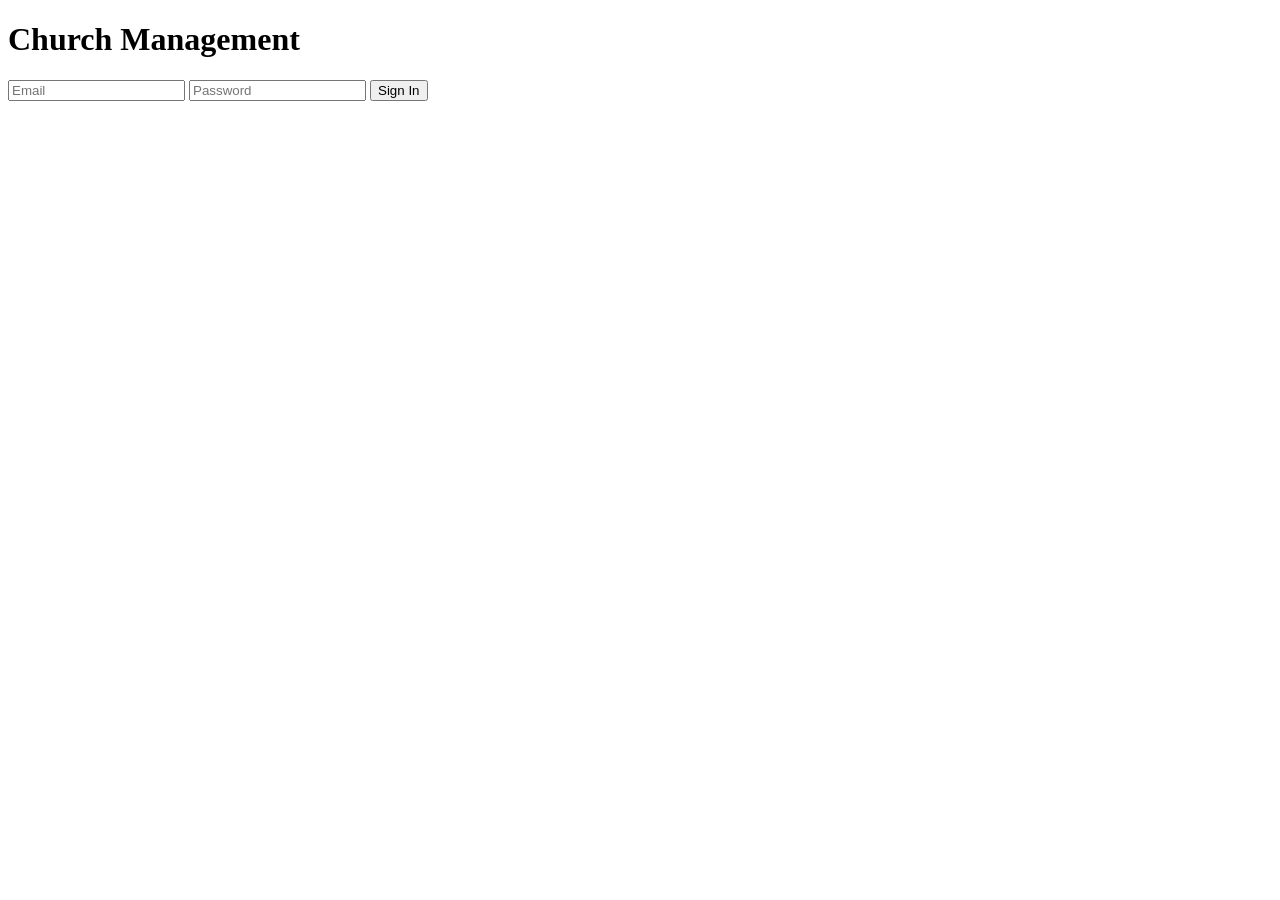
==== login.html @ 6051f9c2 "Add login page for user authentication" ====
<!DOCTYPE html>
<html lang="en">
<head>
    <meta charset="UTF-8">
    <meta name="viewport" content="width=device-width, initial-scale=1.0">
    <title>Church Management Login</title>

    <link rel="stylesheet" href="style.css">
</head>

<body>

<div class="login-card">

    <h1>Church Management</h1>

    <form id="loginForm">

        <input
            id="email"
            type="email"
            placeholder="Email"
            required>

        <input
            id="password"
            type="password"
            placeholder="Password"
            required>

        <button type="submit">
            Sign In
        </button>

    </form>

    <p id="loginError"></p>

</div>

<script src="auth.js"></script>
<script src="login.js"></script>

</body>
</html>
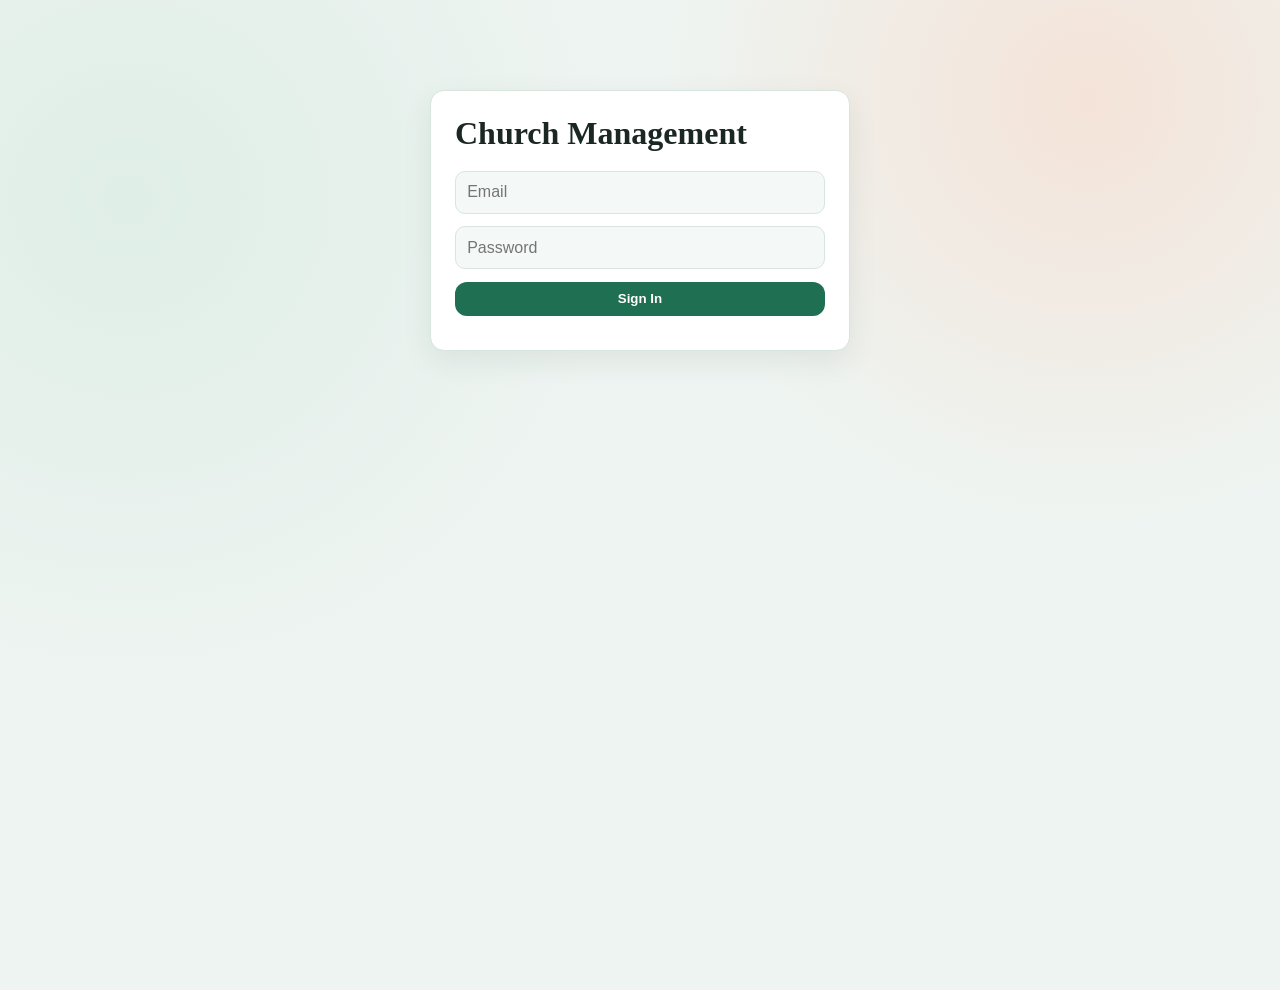
==== commit e7639f71: "Add frontend test suites and refactor existing tests - Introduced a new README.md for frontend verif" ====
--- a/login.html
+++ b/login.html
@@ -18,28 +18,32 @@
 
         <input
             id="email"
+            aria-label="Email"
+            autocomplete="username"
             type="email"
             placeholder="Email"
             required>
 
         <input
             id="password"
+            aria-label="Password"
+            autocomplete="current-password"
             type="password"
             placeholder="Password"
             required>
 
-        <button type="submit">
+        <button type="submit" class="primary-btn">
             Sign In
         </button>
 
     </form>
 
-    <p id="loginError"></p>
+    <p id="loginError" class="form-feedback" role="alert" aria-live="polite"></p>
 
 </div>
 
-<script src="auth.js"></script>
-<script src="login.js"></script>
+<script type="module" src="login.js"></script>
 
+<div id="toastRegion" class="toast-region" aria-live="polite" aria-relevant="additions" aria-label="Notifications"></div>
 </body>
 </html>
--- a/style.css
+++ b/style.css
@@ -0,0 +1,685 @@
+﻿:root {
+  --bg: #eef4f1;
+  --surface: #ffffff;
+  --surface-soft: #f4f8f6;
+  --ink: #1b2723;
+  --muted: #5d6d67;
+  --brand: #1f6f52;
+  --brand-soft: #daf0e6;
+  --accent: #ba5d2a;
+  --ok: #1f8b4c;
+  --warn: #c18a05;
+  --line: #d8e4de;
+  --radius: 14px;
+  --shadow: 0 10px 30px rgba(21, 45, 36, 0.08);
+}
+
+* {
+  box-sizing: border-box;
+}
+
+body {
+  margin: 0;
+  font-family: "Manrope", sans-serif;
+  color: var(--ink);
+  background:
+    radial-gradient(circle at 10% 20%, #dfeee7 0%, transparent 35%),
+    radial-gradient(circle at 85% 10%, #f4e3d8 0%, transparent 30%),
+    var(--bg);
+}
+
+h1,
+h2,
+p {
+  margin: 0;
+}
+
+.app-shell {
+  min-height: 100vh;
+  display: grid;
+  grid-template-columns: 280px 1fr;
+}
+
+.sidebar {
+  background: linear-gradient(160deg, #10352a 0%, #1f6f52 100%);
+  color: #ecf7f2;
+  padding: 1.25rem;
+  display: flex;
+  flex-direction: column;
+  gap: 1rem;
+  border-right: 1px solid rgba(255, 255, 255, 0.2);
+}
+
+.brand {
+  display: flex;
+  align-items: center;
+  gap: 0.8rem;
+  padding: 0.4rem;
+}
+
+.brand-mark {
+  height: 44px;
+  width: 44px;
+  border-radius: 12px;
+  background: rgba(255, 255, 255, 0.16);
+  display: grid;
+  place-items: center;
+  font-weight: 800;
+}
+
+.brand-title {
+  font-family: "DM Serif Display", serif;
+  font-size: 1.15rem;
+}
+
+.brand-subtitle {
+  font-size: 0.78rem;
+  opacity: 0.86;
+}
+
+.menu {
+  display: grid;
+  gap: 0.45rem;
+}
+
+.menu-item {
+  border: 0;
+  border-radius: 12px;
+  background: transparent;
+  color: #e5f3ed;
+  text-align: left;
+  padding: 0.72rem 0.85rem;
+  font-weight: 600;
+  cursor: pointer;
+}
+
+.menu-item:hover,
+.menu-item.active {
+  background: rgba(255, 255, 255, 0.14);
+}
+
+.sidebar-foot {
+  margin-top: auto;
+  font-size: 0.85rem;
+  opacity: 0.9;
+}
+
+.main-area {
+  padding: 1.2rem;
+}
+
+.topbar {
+  display: flex;
+  justify-content: space-between;
+  gap: 1rem;
+  align-items: center;
+  margin-bottom: 1rem;
+}
+
+.topbar-left {
+  display: flex;
+  gap: 0.8rem;
+  align-items: center;
+}
+
+#viewTitle {
+  font-size: 1.6rem;
+  font-family: "DM Serif Display", serif;
+}
+
+#viewSubtitle {
+  color: var(--muted);
+  font-size: 0.9rem;
+}
+
+.topbar-right {
+  display: flex;
+  gap: 0.7rem;
+  align-items: center;
+}
+
+.icon-btn,
+.primary-btn {
+  border: 0;
+  border-radius: 12px;
+  padding: 0.62rem 0.85rem;
+  font-weight: 700;
+  cursor: pointer;
+}
+
+.icon-btn {
+  background: var(--surface-soft);
+}
+
+.primary-btn {
+  background: var(--brand);
+  color: #fff;
+}
+
+.search-wrap {
+  background: var(--surface);
+  border: 1px solid var(--line);
+  border-radius: 12px;
+  padding: 0.3rem 0.6rem;
+  display: flex;
+  align-items: center;
+  gap: 0.45rem;
+  color: var(--muted);
+}
+
+.search-wrap input,
+.toolbar input,
+.toolbar select,
+.settings-grid input,
+.settings-grid select {
+  border: 0;
+  outline: none;
+  background: transparent;
+  font: inherit;
+  color: inherit;
+}
+
+.content-view {
+  display: none;
+  animation: fade 0.24s ease;
+}
+
+.content-view.active {
+  display: block;
+}
+
+@keyframes fade {
+  from {
+    opacity: 0;
+    transform: translateY(5px);
+  }
+  to {
+    opacity: 1;
+    transform: translateY(0);
+  }
+}
+
+.kpi-grid {
+  display: grid;
+  grid-template-columns: repeat(4, minmax(170px, 1fr));
+  gap: 0.8rem;
+  margin-bottom: 0.8rem;
+}
+
+.kpi {
+  background: var(--surface);
+  border: 1px solid var(--line);
+  border-radius: var(--radius);
+  box-shadow: var(--shadow);
+  padding: 0.85rem;
+}
+
+.kpi p {
+  color: var(--muted);
+  font-size: 0.85rem;
+}
+
+.kpi h3 {
+  margin-top: 0.35rem;
+  font-size: 1.45rem;
+}
+
+.two-col {
+  display: grid;
+  grid-template-columns: 2fr 1fr;
+  gap: 0.8rem;
+}
+
+.panel {
+  background: var(--surface);
+  border: 1px solid var(--line);
+  border-radius: var(--radius);
+  box-shadow: var(--shadow);
+  padding: 1rem;
+  margin-top: 0.8rem;
+}
+
+.panel-head {
+  display: flex;
+  justify-content: space-between;
+  align-items: center;
+  margin-bottom: 0.75rem;
+}
+
+.panel-head h2 {
+  font-size: 1.02rem;
+}
+
+.badge {
+  font-size: 0.72rem;
+  background: var(--surface-soft);
+  border: 1px solid var(--line);
+  color: var(--muted);
+  border-radius: 999px;
+  padding: 0.25rem 0.55rem;
+  font-weight: 700;
+}
+
+.badge.warning {
+  color: #8c5c00;
+  background: #fff6de;
+  border-color: #ffe1a0;
+}
+
+.badge.success {
+  color: #0e6c39;
+  background: #dbf4e5;
+  border-color: #9ad8b4;
+}
+
+#dataSourceBadge[data-source="api"] {
+  color: #0e6c39;
+  background: #dbf4e5;
+  border-color: #9ad8b4;
+}
+
+#dataSourceBadge[data-source="mixed"] {
+  color: #8c5c00;
+  background: #fff6de;
+  border-color: #ffe1a0;
+}
+
+.sparkline {
+  display: grid;
+  grid-template-columns: repeat(12, 1fr);
+  align-items: end;
+  gap: 0.25rem;
+  height: 170px;
+}
+
+.sparkline div {
+  border-radius: 7px 7px 0 0;
+  background: linear-gradient(180deg, #2f9b73, #1f6f52);
+}
+
+.list {
+  list-style: none;
+  padding: 0;
+  margin: 0;
+  display: grid;
+  gap: 0.55rem;
+}
+
+.list li,
+.cards article {
+  border: 1px solid var(--line);
+  border-radius: 12px;
+  background: var(--surface-soft);
+  padding: 0.72rem;
+}
+
+.cards {
+  display: grid;
+  grid-template-columns: repeat(auto-fit, minmax(210px, 1fr));
+  gap: 0.65rem;
+}
+
+.toolbar {
+  display: flex;
+  gap: 0.55rem;
+  margin-bottom: 0.75rem;
+}
+
+.crud-form {
+  display: grid;
+  grid-template-columns: repeat(4, minmax(140px, 1fr));
+  gap: 0.45rem;
+  margin-bottom: 0.75rem;
+}
+
+.crud-form input,
+.crud-form select {
+  border: 1px solid var(--line);
+  border-radius: 10px;
+  background: var(--surface-soft);
+  padding: 0.5rem 0.6rem;
+  font: inherit;
+}
+
+.crud-form .primary-btn,
+.crud-form .icon-btn {
+  align-self: stretch;
+}
+
+.checkline {
+  display: flex;
+  align-items: center;
+  gap: 0.35rem;
+  font-size: 0.88rem;
+}
+
+.action-btn {
+  border: 1px solid var(--line);
+  background: #fff;
+  border-radius: 8px;
+  padding: 0.3rem 0.45rem;
+  font-size: 0.76rem;
+  font-weight: 700;
+  cursor: pointer;
+}
+
+.action-btn.delete {
+  color: #9a2f2f;
+  border-color: #e7b7b7;
+  background: #fff5f5;
+}
+
+.toolbar input,
+.toolbar select {
+  border: 1px solid var(--line);
+  border-radius: 10px;
+  background: var(--surface-soft);
+  padding: 0.5rem 0.6rem;
+}
+
+.table-wrap {
+  overflow-x: auto;
+}
+
+table {
+  width: 100%;
+  border-collapse: collapse;
+}
+
+th,
+td {
+  text-align: left;
+  padding: 0.55rem;
+  border-bottom: 1px solid var(--line);
+  font-size: 0.9rem;
+}
+
+th {
+  font-size: 0.74rem;
+  text-transform: uppercase;
+  letter-spacing: 0.05em;
+  color: var(--muted);
+}
+
+.split-grid {
+  display: grid;
+  grid-template-columns: 1fr 1.5fr;
+  gap: 0.8rem;
+}
+
+.fund-row {
+  margin-bottom: 0.8rem;
+}
+
+.fund-row .meta {
+  display: flex;
+  justify-content: space-between;
+  font-size: 0.85rem;
+  margin-bottom: 0.24rem;
+}
+
+.bar {
+  height: 10px;
+  border-radius: 999px;
+  background: #dcebe4;
+  overflow: hidden;
+}
+
+.bar span {
+  display: block;
+  height: 100%;
+  background: linear-gradient(90deg, #2c916a, #57b888);
+}
+
+.settings-grid {
+  display: grid;
+  grid-template-columns: repeat(2, minmax(200px, 1fr));
+  gap: 0.8rem;
+}
+
+.settings-grid label {
+  display: grid;
+  gap: 0.35rem;
+  font-size: 0.9rem;
+}
+
+.settings-grid input,
+.settings-grid select {
+  border: 1px solid var(--line);
+  border-radius: 10px;
+  background: var(--surface-soft);
+  padding: 0.5rem 0.6rem;
+}
+
+.api-field {
+  grid-column: 1 / -1;
+}
+
+.settings-actions {
+  display: flex;
+  gap: 0.5rem;
+  align-items: end;
+}
+
+.muted-note {
+  margin-top: 0.8rem;
+  color: var(--muted);
+  font-size: 0.85rem;
+}
+
+#menuToggle {
+  display: none;
+}
+
+@media (max-width: 980px) {
+  .app-shell {
+    grid-template-columns: 1fr;
+  }
+
+  .sidebar {
+    position: fixed;
+    left: -100%;
+    top: 0;
+    bottom: 0;
+    z-index: 20;
+    width: 260px;
+    transition: left 0.24s ease;
+  }
+
+  .sidebar.show {
+    left: 0;
+  }
+
+  .main-area {
+    padding: 1rem;
+  }
+
+  .topbar {
+    flex-direction: column;
+    align-items: flex-start;
+  }
+
+  .topbar-right {
+    width: 100%;
+    flex-wrap: wrap;
+  }
+
+  .kpi-grid {
+    grid-template-columns: repeat(2, minmax(120px, 1fr));
+  }
+
+  .two-col,
+  .split-grid,
+  .settings-grid,
+  .crud-form {
+    grid-template-columns: 1fr;
+  }
+
+  .settings-actions {
+    flex-wrap: wrap;
+  }
+
+  #menuToggle {
+    display: inline-block;
+  }
+}
+
+/* Dashboard feedback uses the existing palette and panel layout. */
+.dashboard-toolbar {
+  gap: 0.75rem;
+  flex-wrap: wrap;
+}
+
+.dashboard-panel-status:not([hidden]),
+.dashboard-retry:not([hidden]) {
+  margin-bottom: 0.65rem;
+}
+
+.dashboard-panel-status[data-state="error"] {
+  color: var(--accent);
+}
+
+#dashboardRefreshBtn:disabled {
+  opacity: 0.65;
+  cursor: wait;
+}
+
+/* Shared interaction states extend the existing ChurchFlow palette. */
+.sr-only {
+  position: absolute;
+  width: 1px;
+  height: 1px;
+  padding: 0;
+  margin: -1px;
+  overflow: hidden;
+  clip-path: inset(50%);
+  white-space: nowrap;
+  border: 0;
+}
+.skip-link {
+  position: fixed;
+  top: -5rem;
+  left: 1rem;
+  z-index: 100;
+  background: var(--surface);
+  color: var(--brand);
+  padding: 0.8rem;
+  border-radius: 8px;
+}
+.skip-link:focus { top: 1rem; }
+body :is(button, a, input, select, textarea, [tabindex]):focus-visible {
+  outline: 3px solid var(--brand);
+  outline-offset: 3px;
+}
+.search-wrap:focus-within { box-shadow: 0 0 0 2px var(--brand); }
+button:disabled { cursor: not-allowed; opacity: 0.65; }
+.is-loading::before,
+.dashboard-panel-status[data-state="loading"]::before {
+  content: "";
+  display: inline-block;
+  width: 0.85em;
+  height: 0.85em;
+  margin-right: 0.5em;
+  border: 2px solid currentColor;
+  border-right-color: transparent;
+  border-radius: 50%;
+  vertical-align: -0.1em;
+  animation: spin 0.7s linear infinite;
+}
+@keyframes spin { to { transform: rotate(360deg); } }
+.form-feedback, .collection-status, .result-count {
+  font-size: 0.85rem;
+  color: var(--muted);
+  margin: 0.6rem 0;
+  overflow-wrap: anywhere;
+}
+.form-feedback[data-state="error"], #loginError { color: #9a2f2f; }
+.form-feedback[data-state="success"] { color: var(--brand); }
+input[aria-invalid="true"], select[aria-invalid="true"] { border-color: #9a2f2f; box-shadow: 0 0 0 1px #9a2f2f; }
+.empty-state, .empty-row td { padding: 1.1rem; color: var(--muted); text-align: center; }
+.toast-region {
+  position: fixed;
+  right: 1rem;
+  bottom: 1rem;
+  z-index: 50;
+  width: min(390px, calc(100vw - 2rem));
+  max-height: 50vh;
+  overflow-y: auto;
+  display: grid;
+  gap: 0.6rem;
+  pointer-events: none;
+}
+.toast {
+  display: flex;
+  gap: 0.8rem;
+  align-items: start;
+  padding: 0.85rem 1rem;
+  background: var(--surface);
+  color: var(--ink);
+  border: 1px solid var(--line);
+  border-left: 4px solid var(--brand);
+  border-radius: 12px;
+  box-shadow: var(--shadow);
+  pointer-events: auto;
+  font-size: 0.9rem;
+  overflow-wrap: anywhere;
+}
+.toast p { flex: 1; }
+.toast-error { border-left-color: #9a2f2f; }
+.toast-warning { border-left-color: var(--warn); }
+.toast-dismiss { border: 0; background: transparent; color: var(--muted); padding: 0 0.4rem; font-size: 1.4rem; cursor: pointer; }
+.app-shell { grid-template-columns: 280px minmax(0, 1fr); }
+.main-area, .panel, .two-col > *, .split-grid > * { min-width: 0; }
+.crud-form :is(input, select), .settings-grid :is(input, select), .search-wrap input { min-width: 0; max-width: 100%; }
+.panel-head { gap: 0.6rem; }
+.panel :is(p, strong, td), .kpi h3 { overflow-wrap: anywhere; }
+.toolbar { flex-wrap: wrap; align-items: center; }
+.toolbar input { flex: 1; min-width: 160px; }
+.table-wrap { max-height: 28rem; max-width: 100%; overflow: auto; scrollbar-gutter: stable; }
+.table-wrap table { min-width: 580px; }
+.table-wrap th { position: sticky; top: 0; z-index: 1; background: var(--surface); }
+.table-wrap tbody tr:hover, .table-wrap tbody tr:focus-within { background: var(--surface-soft); }
+.table-wrap td:last-child { white-space: nowrap; }
+.table-sort { border: 0; background: transparent; color: inherit; font: inherit; text-transform: inherit; letter-spacing: inherit; padding: 0.3rem 0; cursor: pointer; text-align: left; }
+th[aria-sort="ascending"] .table-sort::after { content: " ↑"; }
+th[aria-sort="descending"] .table-sort::after { content: " ↓"; }
+#donationTable :is(th, td):nth-child(3) { text-align: right; font-variant-numeric: tabular-nums; }
+@media (max-width: 1180px) and (min-width: 981px) {
+  .topbar { flex-wrap: wrap; }
+  .kpi-grid { grid-template-columns: repeat(2, minmax(0, 1fr)); }
+  .crud-form { grid-template-columns: repeat(2, minmax(0, 1fr)); }
+}
+@media (max-width: 980px) {
+  .app-shell { grid-template-columns: minmax(0, 1fr); }
+  .sidebar { overflow-y: auto; }
+  .action-btn, .icon-btn, .primary-btn, .menu-item, .toast-dismiss { min-height: 44px; }
+  .search-wrap { max-width: 100%; }
+  .toolbar { align-items: stretch; }
+  .toolbar input { width: 100%; }
+  .cards { grid-template-columns: minmax(0, 1fr); }
+}
+@media (prefers-reduced-motion: reduce) {
+  *, *::before, *::after { animation: none !important; transition: none !important; scroll-behavior: auto !important; }
+}
+.login-card {
+  width: min(420px, calc(100% - 2rem));
+  margin: clamp(2rem, 10vh, 6rem) auto;
+  padding: 1.5rem;
+  border: 1px solid var(--line);
+  border-radius: var(--radius);
+  background: var(--surface);
+  box-shadow: var(--shadow);
+}
+.login-card h1 { font-family: "DM Serif Display", serif; margin: 0 0 1.2rem; }
+#loginForm { display: grid; gap: 0.8rem; }
+#loginForm input { width: 100%; min-width: 0; padding: 0.7rem; border: 1px solid var(--line); border-radius: 10px; background: var(--surface-soft); font: inherit; }
+@media (max-width: 980px) {
+  .crud-form :is(input:not([type=checkbox]), select), .toolbar :is(input, select), #loginForm input { min-height: 44px; }
+}
+body { min-height: 100vh; }
+.table-sort::after { content: " ↕"; color: var(--muted); }
+.table-scroll-hint { display: none; }
+.donation-table-section { min-width: 0; }
+@media (max-width: 980px) {
+  .table-scroll-hint { display: block; font-size: 0.8rem; color: var(--muted); margin: 0.5rem 0; }
+}
